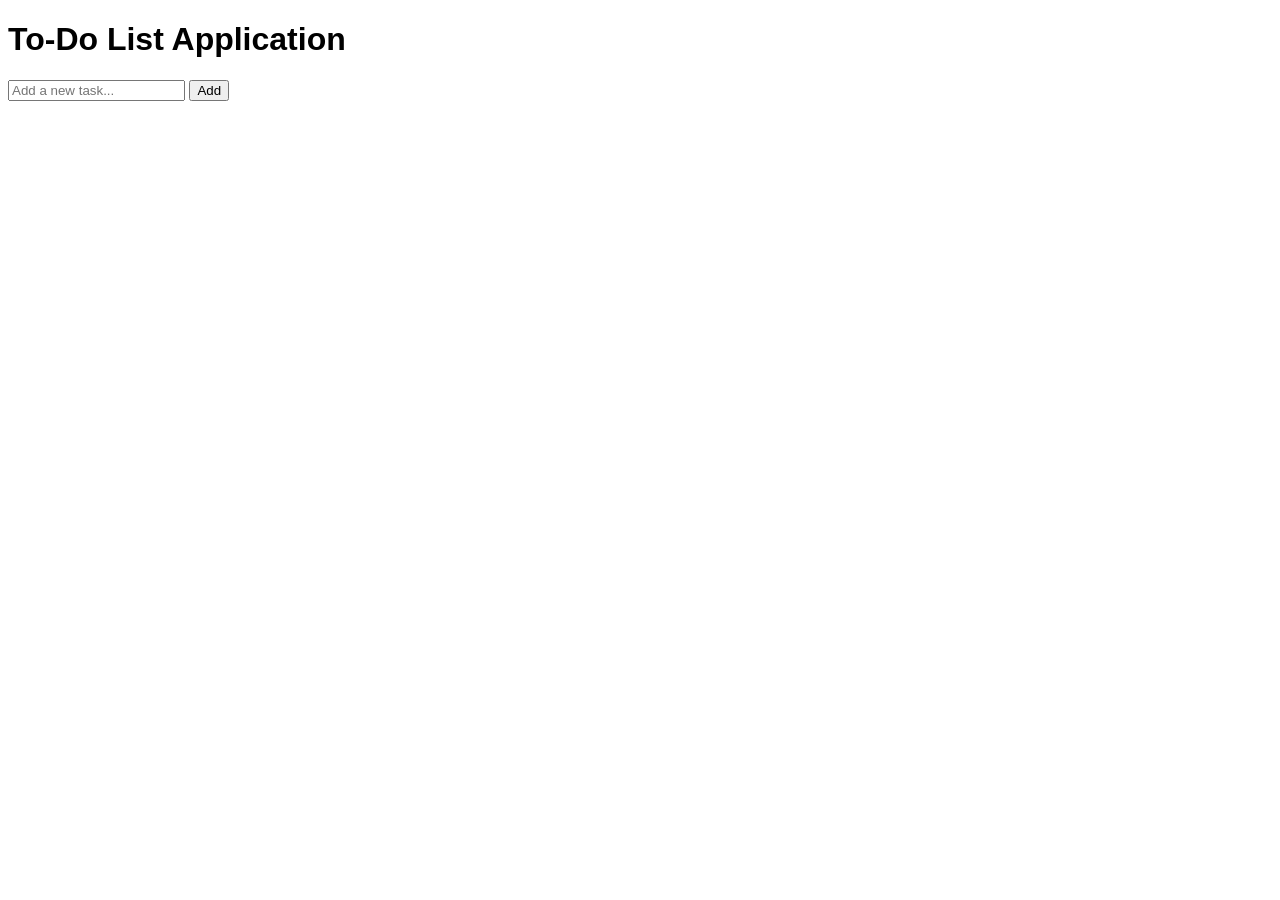
==== todolist.html @ 69e7bd4a "Create To-Do List Application with Local Storage" ====
<!DOCTYPE html>
<html lang="en">
<head>
    <meta charset="UTF-8">
    <meta name="viewport" content="width=device-width, initial-scale=1.0">
    <title>To-Do List</title>
    <style>
        body { font-family: Arial, sans-serif; }
        #todo-form { margin: 20px 0; }
        #todos { margin-top: 20px; }
    </style>
</head>
<body>
    <h1>To-Do List Application</h1>
    <form id="todo-form">
        <input type="text" id="todo-input" placeholder="Add a new task..." required>
        <button type="submit">Add</button>
    </form>
    <ul id="todos"></ul>
    <script>
        // Load tasks from local storage
        document.addEventListener('DOMContentLoaded', loadTodos);

        const form = document.getElementById('todo-form');
        const input = document.getElementById('todo-input');
        const todosList = document.getElementById('todos');

        form.addEventListener('submit', function(e) {
            e.preventDefault();
            addTodo(input.value);
            input.value = '';
        });

        function addTodo(task) {
            const li = document.createElement('li');
            li.textContent = task;
            li.addEventListener('click', function() {
                this.classList.toggle('completed');
                saveTodos();
            });
            todosList.appendChild(li);
            saveTodos();
        }

        function saveTodos() {
            const todos = [];
            todosList.querySelectorAll('li').forEach(li => {
                todos.push({ task: li.textContent, completed: li.classList.contains('completed') });
            });
            localStorage.setItem('todos', JSON.stringify(todos));
        }

        function loadTodos() {
            const todos = JSON.parse(localStorage.getItem('todos')) || [];
            todos.forEach(todo => {
                const li = document.createElement('li');
                li.textContent = todo.task;
                if (todo.completed) {
                    li.classList.add('completed');
                }
                li.addEventListener('click', function() {
                    this.classList.toggle('completed');
                    saveTodos();
                });
                todosList.appendChild(li);
            });
        }
    </script>
</body>
</html>
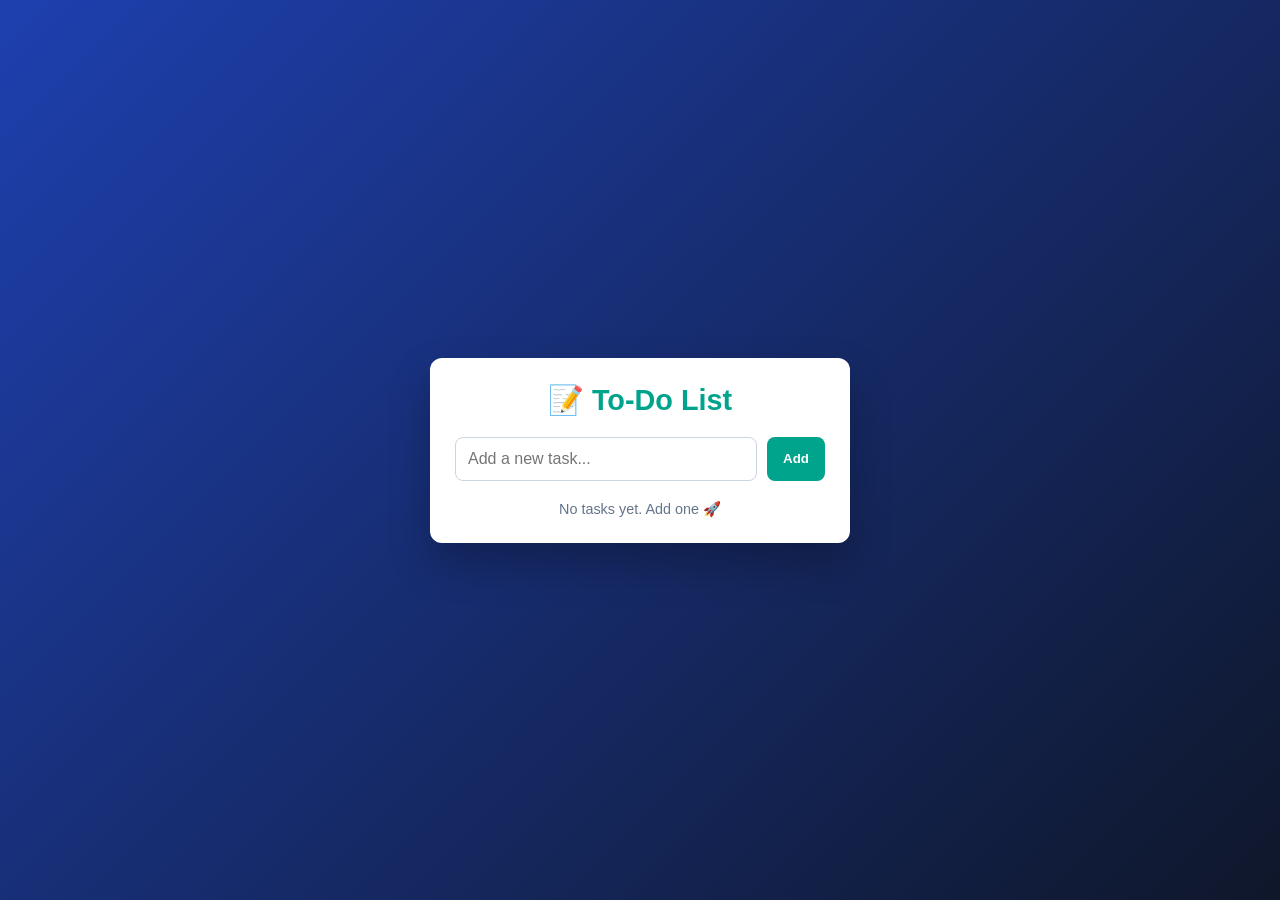
==== commit 92b1b7b1: "Update todolist.html" ====
--- a/todolist.html
+++ b/todolist.html
@@ -1,70 +1,220 @@
 <!DOCTYPE html>
 <html lang="en">
 <head>
-    <meta charset="UTF-8">
-    <meta name="viewport" content="width=device-width, initial-scale=1.0">
-    <title>To-Do List</title>
-    <style>
-        body { font-family: Arial, sans-serif; }
-        #todo-form { margin: 20px 0; }
-        #todos { margin-top: 20px; }
-    </style>
+  <meta charset="UTF-8" />
+  <meta name="viewport" content="width=device-width, initial-scale=1.0" />
+  <title>To‑Do List | Productivity Tool</title>
+
+  <style>
+    * {
+      box-sizing: border-box;
+      margin: 0;
+      padding: 0;
+    }
+
+    body {
+      font-family: 'Segoe UI', Arial, sans-serif;
+      background: linear-gradient(135deg, #1e40af, #0f172a);
+      min-height: 100vh;
+      display: flex;
+      align-items: center;
+      justify-content: center;
+      color: #022c22;
+    }
+
+    .app {
+      background: #ffffff;
+      width: 100%;
+      max-width: 420px;
+      border-radius: 12px;
+      padding: 25px;
+      box-shadow: 0 20px 40px rgba(0, 0, 0, 0.25);
+    }
+
+    h1 {
+      text-align: center;
+      color: #00a38c;
+      margin-bottom: 20px;
+      font-size: 1.8rem;
+    }
+
+    /* FORM */
+    #todo-form {
+      display: flex;
+      gap: 10px;
+    }
+
+    #todo-input {
+      flex: 1;
+      padding: 12px;
+      border-radius: 8px;
+      border: 1px solid #cbd5e1;
+      font-size: 1rem;
+    }
+
+    #todo-input:focus {
+      outline: none;
+      border-color: #00a38c;
+      box-shadow: 0 0 0 2px rgba(0, 163, 140, 0.2);
+    }
+
+    button {
+      background: #00a38c;
+      color: white;
+      border: none;
+      padding: 12px 16px;
+      border-radius: 8px;
+      cursor: pointer;
+      font-weight: 600;
+      transition: background 0.3s;
+    }
+
+    button:hover {
+      background: #017a68;
+    }
+
+    /* TODO LIST */
+    #todos {
+      list-style: none;
+      margin-top: 20px;
+    }
+
+    #todos li {
+      display: flex;
+      align-items: center;
+      justify-content: space-between;
+      background: #f1f5f9;
+      margin-bottom: 10px;
+      padding: 12px 14px;
+      border-radius: 8px;
+      cursor: pointer;
+      transition: all 0.3s;
+    }
+
+    #todos li:hover {
+      background: #e5e7eb;
+    }
+
+    #todos li.completed {
+      text-decoration: line-through;
+      opacity: 0.6;
+    }
+
+    .delete-btn {
+      background: transparent;
+      color: crimson;
+      font-size: 18px;
+      border: none;
+      cursor: pointer;
+      padding-left: 10px;
+    }
+
+    /* EMPTY STATE */
+    .empty {
+      text-align: center;
+      margin-top: 20px;
+      color: #64748b;
+      font-size: 0.9rem;
+    }
+  </style>
 </head>
+
 <body>
-    <h1>To-Do List Application</h1>
+
+  <div class="app">
+    <h1>📝 To‑Do List</h1>
+
     <form id="todo-form">
-        <input type="text" id="todo-input" placeholder="Add a new task..." required>
-        <button type="submit">Add</button>
+      <input
+        type="text"
+        id="todo-input"
+        placeholder="Add a new task..."
+        required
+      />
+      <button type="submit">Add</button>
     </form>
+
     <ul id="todos"></ul>
-    <script>
-        // Load tasks from local storage
-        document.addEventListener('DOMContentLoaded', loadTodos);
-
-        const form = document.getElementById('todo-form');
-        const input = document.getElementById('todo-input');
-        const todosList = document.getElementById('todos');
-
-        form.addEventListener('submit', function(e) {
-            e.preventDefault();
-            addTodo(input.value);
-            input.value = '';
+
+    <p class="empty" id="empty-msg">No tasks yet. Add one 🚀</p>
+  </div>
+
+  <script>
+    document.addEventListener('DOMContentLoaded', loadTodos);
+
+    const form = document.getElementById('todo-form');
+    const input = document.getElementById('todo-input');
+    const todosList = document.getElementById('todos');
+    const emptyMsg = document.getElementById('empty-msg');
+
+    form.addEventListener('submit', function (e) {
+      e.preventDefault();
+      addTodo(input.value.trim());
+      input.value = '';
+    });
+
+    function addTodo(task) {
+      if (!task) return;
+
+      const li = createTodoElement(task, false);
+      todosList.appendChild(li);
+      saveTodos();
+      toggleEmptyMessage();
+    }
+
+    function createTodoElement(task, completed) {
+      const li = document.createElement('li');
+      li.textContent = task;
+
+      if (completed) {
+        li.classList.add('completed');
+      }
+
+      li.addEventListener('click', function () {
+        li.classList.toggle('completed');
+        saveTodos();
+      });
+
+      const deleteBtn = document.createElement('button');
+      deleteBtn.innerHTML = '✕';
+      deleteBtn.className = 'delete-btn';
+
+      deleteBtn.addEventListener('click', function (e) {
+        e.stopPropagation();
+        li.remove();
+        saveTodos();
+        toggleEmptyMessage();
+      });
+
+      li.appendChild(deleteBtn);
+      return li;
+    }
+
+    function saveTodos() {
+      const todos = [];
+      document.querySelectorAll('#todos li').forEach(li => {
+        todos.push({
+          task: li.firstChild.textContent,
+          completed: li.classList.contains('completed'),
         });
-
-        function addTodo(task) {
-            const li = document.createElement('li');
-            li.textContent = task;
-            li.addEventListener('click', function() {
-                this.classList.toggle('completed');
-                saveTodos();
-            });
-            todosList.appendChild(li);
-            saveTodos();
-        }
-
-        function saveTodos() {
-            const todos = [];
-            todosList.querySelectorAll('li').forEach(li => {
-                todos.push({ task: li.textContent, completed: li.classList.contains('completed') });
-            });
-            localStorage.setItem('todos', JSON.stringify(todos));
-        }
-
-        function loadTodos() {
-            const todos = JSON.parse(localStorage.getItem('todos')) || [];
-            todos.forEach(todo => {
-                const li = document.createElement('li');
-                li.textContent = todo.task;
-                if (todo.completed) {
-                    li.classList.add('completed');
-                }
-                li.addEventListener('click', function() {
-                    this.classList.toggle('completed');
-                    saveTodos();
-                });
-                todosList.appendChild(li);
-            });
-        }
-    </script>
+      });
+      localStorage.setItem('todos', JSON.stringify(todos));
+    }
+
+    function loadTodos() {
+      const todos = JSON.parse(localStorage.getItem('todos')) || [];
+      todos.forEach(todo => {
+        const li = createTodoElement(todo.task, todo.completed);
+        todosList.appendChild(li);
+      });
+      toggleEmptyMessage();
+    }
+
+    function toggleEmptyMessage() {
+      emptyMsg.style.display =
+        todosList.children.length === 0 ? 'block' : 'none';
+    }
+  </script>
+
 </body>
-</html>+</html>
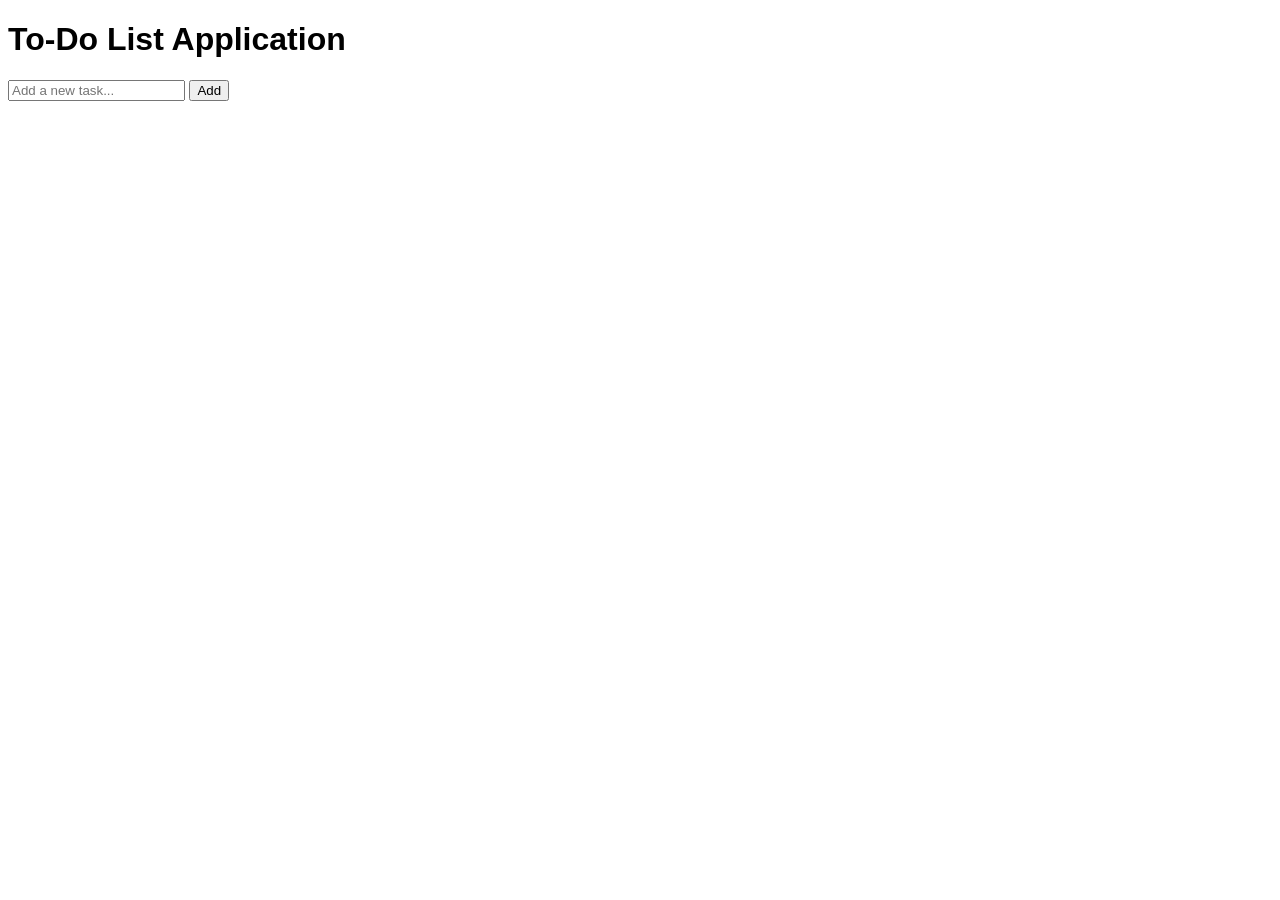
==== commit 186beeb1: "Add files via upload" ====
--- a/todolist.html
+++ b/todolist.html
@@ -1,220 +1,70 @@
 <!DOCTYPE html>
 <html lang="en">
 <head>
-  <meta charset="UTF-8" />
-  <meta name="viewport" content="width=device-width, initial-scale=1.0" />
-  <title>To‑Do List | Productivity Tool</title>
+    <meta charset="UTF-8">
+    <meta name="viewport" content="width=device-width, initial-scale=1.0">
+    <title>To-Do List</title>
+    <style>
+        body { font-family: Arial, sans-serif; }
+        #todo-form { margin: 20px 0; }
+        #todos { margin-top: 20px; }
+    </style>
+</head>
+<body>
+    <h1>To-Do List Application</h1>
+    <form id="todo-form">
+        <input type="text" id="todo-input" placeholder="Add a new task..." required>
+        <button type="submit">Add</button>
+    </form>
+    <ul id="todos"></ul>
+    <script>
+        // Load tasks from local storage
+        document.addEventListener('DOMContentLoaded', loadTodos);
 
-  <style>
-    * {
-      box-sizing: border-box;
-      margin: 0;
-      padding: 0;
-    }
+        const form = document.getElementById('todo-form');
+        const input = document.getElementById('todo-input');
+        const todosList = document.getElementById('todos');
 
-    body {
-      font-family: 'Segoe UI', Arial, sans-serif;
-      background: linear-gradient(135deg, #1e40af, #0f172a);
-      min-height: 100vh;
-      display: flex;
-      align-items: center;
-      justify-content: center;
-      color: #022c22;
-    }
+        form.addEventListener('submit', function(e) {
+            e.preventDefault();
+            addTodo(input.value);
+            input.value = '';
+        });
 
-    .app {
-      background: #ffffff;
-      width: 100%;
-      max-width: 420px;
-      border-radius: 12px;
-      padding: 25px;
-      box-shadow: 0 20px 40px rgba(0, 0, 0, 0.25);
-    }
+        function addTodo(task) {
+            const li = document.createElement('li');
+            li.textContent = task;
+            li.addEventListener('click', function() {
+                this.classList.toggle('completed');
+                saveTodos();
+            });
+            todosList.appendChild(li);
+            saveTodos();
+        }
 
-    h1 {
-      text-align: center;
-      color: #00a38c;
-      margin-bottom: 20px;
-      font-size: 1.8rem;
-    }
+        function saveTodos() {
+            const todos = [];
+            todosList.querySelectorAll('li').forEach(li => {
+                todos.push({ task: li.textContent, completed: li.classList.contains('completed') });
+            });
+            localStorage.setItem('todos', JSON.stringify(todos));
+        }
 
-    /* FORM */
-    #todo-form {
-      display: flex;
-      gap: 10px;
-    }
-
-    #todo-input {
-      flex: 1;
-      padding: 12px;
-      border-radius: 8px;
-      border: 1px solid #cbd5e1;
-      font-size: 1rem;
-    }
-
-    #todo-input:focus {
-      outline: none;
-      border-color: #00a38c;
-      box-shadow: 0 0 0 2px rgba(0, 163, 140, 0.2);
-    }
-
-    button {
-      background: #00a38c;
-      color: white;
-      border: none;
-      padding: 12px 16px;
-      border-radius: 8px;
-      cursor: pointer;
-      font-weight: 600;
-      transition: background 0.3s;
-    }
-
-    button:hover {
-      background: #017a68;
-    }
-
-    /* TODO LIST */
-    #todos {
-      list-style: none;
-      margin-top: 20px;
-    }
-
-    #todos li {
-      display: flex;
-      align-items: center;
-      justify-content: space-between;
-      background: #f1f5f9;
-      margin-bottom: 10px;
-      padding: 12px 14px;
-      border-radius: 8px;
-      cursor: pointer;
-      transition: all 0.3s;
-    }
-
-    #todos li:hover {
-      background: #e5e7eb;
-    }
-
-    #todos li.completed {
-      text-decoration: line-through;
-      opacity: 0.6;
-    }
-
-    .delete-btn {
-      background: transparent;
-      color: crimson;
-      font-size: 18px;
-      border: none;
-      cursor: pointer;
-      padding-left: 10px;
-    }
-
-    /* EMPTY STATE */
-    .empty {
-      text-align: center;
-      margin-top: 20px;
-      color: #64748b;
-      font-size: 0.9rem;
-    }
-  </style>
-</head>
-
-<body>
-
-  <div class="app">
-    <h1>📝 To‑Do List</h1>
-
-    <form id="todo-form">
-      <input
-        type="text"
-        id="todo-input"
-        placeholder="Add a new task..."
-        required
-      />
-      <button type="submit">Add</button>
-    </form>
-
-    <ul id="todos"></ul>
-
-    <p class="empty" id="empty-msg">No tasks yet. Add one 🚀</p>
-  </div>
-
-  <script>
-    document.addEventListener('DOMContentLoaded', loadTodos);
-
-    const form = document.getElementById('todo-form');
-    const input = document.getElementById('todo-input');
-    const todosList = document.getElementById('todos');
-    const emptyMsg = document.getElementById('empty-msg');
-
-    form.addEventListener('submit', function (e) {
-      e.preventDefault();
-      addTodo(input.value.trim());
-      input.value = '';
-    });
-
-    function addTodo(task) {
-      if (!task) return;
-
-      const li = createTodoElement(task, false);
-      todosList.appendChild(li);
-      saveTodos();
-      toggleEmptyMessage();
-    }
-
-    function createTodoElement(task, completed) {
-      const li = document.createElement('li');
-      li.textContent = task;
-
-      if (completed) {
-        li.classList.add('completed');
-      }
-
-      li.addEventListener('click', function () {
-        li.classList.toggle('completed');
-        saveTodos();
-      });
-
-      const deleteBtn = document.createElement('button');
-      deleteBtn.innerHTML = '✕';
-      deleteBtn.className = 'delete-btn';
-
-      deleteBtn.addEventListener('click', function (e) {
-        e.stopPropagation();
-        li.remove();
-        saveTodos();
-        toggleEmptyMessage();
-      });
-
-      li.appendChild(deleteBtn);
-      return li;
-    }
-
-    function saveTodos() {
-      const todos = [];
-      document.querySelectorAll('#todos li').forEach(li => {
-        todos.push({
-          task: li.firstChild.textContent,
-          completed: li.classList.contains('completed'),
-        });
-      });
-      localStorage.setItem('todos', JSON.stringify(todos));
-    }
-
-    function loadTodos() {
-      const todos = JSON.parse(localStorage.getItem('todos')) || [];
-      todos.forEach(todo => {
-        const li = createTodoElement(todo.task, todo.completed);
-        todosList.appendChild(li);
-      });
-      toggleEmptyMessage();
-    }
-
-    function toggleEmptyMessage() {
-      emptyMsg.style.display =
-        todosList.children.length === 0 ? 'block' : 'none';
-    }
-  </script>
-
+        function loadTodos() {
+            const todos = JSON.parse(localStorage.getItem('todos')) || [];
+            todos.forEach(todo => {
+                const li = document.createElement('li');
+                li.textContent = todo.task;
+                if (todo.completed) {
+                    li.classList.add('completed');
+                }
+                li.addEventListener('click', function() {
+                    this.classList.toggle('completed');
+                    saveTodos();
+                });
+                todosList.appendChild(li);
+            });
+        }
+    </script>
 </body>
-</html>
+</html>
